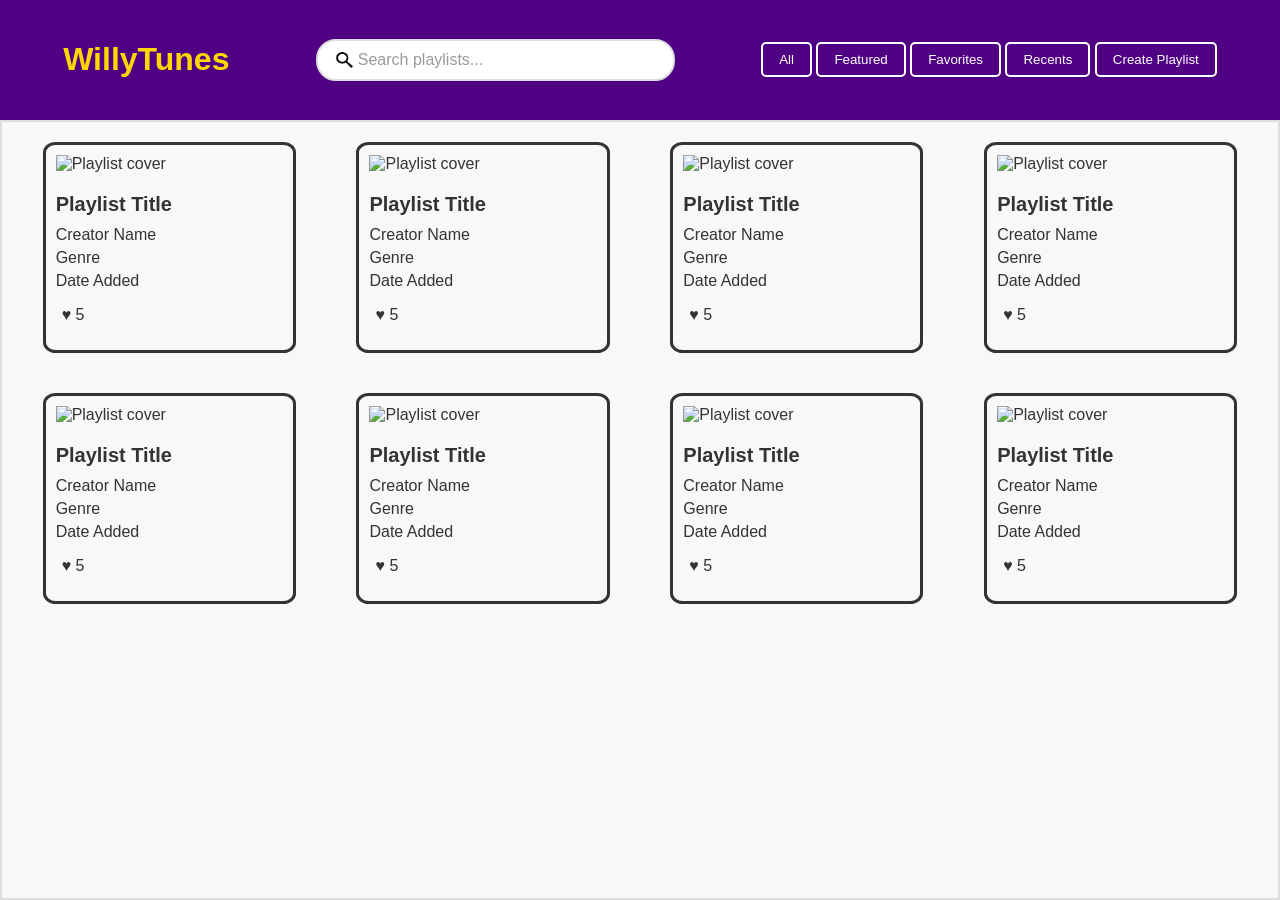
==== music-playlist-creator/index.html @ bd8ade13 "Implement milestone 1, adding html webpage, css styling, and modal tab with javascript" ====
<!DOCTYPE html>
<html lang="en">
<head>
    <meta charset="UTF-8">
    <meta name="viewport" content="width=device-width, initial-scale=1.0">
    
    <title>Music Playlist Explorer</title>
    <link rel="icon" type="image/x-icon" href="/images/favicon.ico">
    
    <link rel="stylesheet" href="style.css">
</head>
<body>
    <header>
        <h1>WillyTunes</h1>

        <form class="search-form">
            <img src="assets/img/magnifiying_glass_icon.png" alt="Search" class="search-icon">
            <input
            type="text"
            placeholder="Search playlists..."
            class="search-input"
            />
        </form>
        
        <section class="control-panel">
            
            <nav>
                <button class="nav-btn">All</button>
                <button class="nav-btn">Featured</button>
                <button class="nav-btn">Favorites</button>
                <button class="nav-btn">Recents</button>
                <button class="nav-btn" class="create-playlist-btn">Create Playlist</button>
            </nav>
        </section>

    </header>

    <main>
        <section class="playlist-cards">
            <article class="playlist-card" onclick="openPlaylistModal('Playlist Title', 'assets/img/playlist.png', 'Creator Name', [{title: 'Song 1', artist: 'Artist Name', album: 'Album Name', duration: '00:00', image: 'assets/img/song.png'}, {title: 'Song 2', artist: 'Artist Name', album: 'Album Name', duration: '00:00', image: 'assets/img/song.png'}, {title: 'Song 3', artist: 'Artist Name', album: 'Album Name', duration: '00:00', image: 'assets/img/song.png'}])">
                <img src="assets/img/playlist.png" alt="Playlist cover" class="playlist-cover">
                <h3 class="playlist-title">Playlist Title</h3>
                <p class="playlist-creator">Creator Name</p>
                <p class="playlist-genre">Genre</p>
                <p class="playlist-date">Date Added</p>
                <button class="like-btn" onclick="event.stopPropagation()">
                    <span class="heart-icon">♥</span>
                    <span class="like-count">5</span>
                </button>
            </article>

            <article class="playlist-card" onclick="openPlaylistModal('Playlist Title', 'assets/img/playlist.png', 'Creator Name', [{title: 'Song 1', artist: 'Artist Name', album: 'Album Name', duration: '00:00', image: 'assets/img/song.png'}, {title: 'Song 2', artist: 'Artist Name', album: 'Album Name', duration: '00:00', image: 'assets/img/song.png'}, {title: 'Song 3', artist: 'Artist Name', album: 'Album Name', duration: '00:00', image: 'assets/img/song.png'}])">
                <img src="assets/img/playlist.png" alt="Playlist cover" class="playlist-cover">
                <h3 class="playlist-title">Playlist Title</h3>
                <p class="playlist-creator">Creator Name</p>
                <p class="playlist-genre">Genre</p>
                <p class="playlist-date">Date Added</p>
                <button class="like-btn" onclick="event.stopPropagation()">
                    <span class="heart-icon">♥</span>
                    <span class="like-count">5</span>
                </button>
            </article>

            <article class="playlist-card" onclick="openPlaylistModal('Playlist Title', 'assets/img/playlist.png', 'Creator Name', [{title: 'Song 1', artist: 'Artist Name', album: 'Album Name', duration: '00:00', image: 'assets/img/song.png'}, {title: 'Song 2', artist: 'Artist Name', album: 'Album Name', duration: '00:00', image: 'assets/img/song.png'}, {title: 'Song 3', artist: 'Artist Name', album: 'Album Name', duration: '00:00', image: 'assets/img/song.png'}])">
                <img src="assets/img/playlist.png" alt="Playlist cover" class="playlist-cover">
                <h3 class="playlist-title">Playlist Title</h3>
                <p class="playlist-creator">Creator Name</p>
                <p class="playlist-genre">Genre</p>
                <p class="playlist-date">Date Added</p>
                <button class="like-btn" onclick="event.stopPropagation()">
                    <span class="heart-icon">♥</span>
                    <span class="like-count">5</span>
                </button>
            </article>

            <article class="playlist-card" onclick="openPlaylistModal('Playlist Title', 'assets/img/playlist.png', 'Creator Name', [{title: 'Song 1', artist: 'Artist Name', album: 'Album Name', duration: '00:00', image: 'assets/img/song.png'}, {title: 'Song 2', artist: 'Artist Name', album: 'Album Name', duration: '00:00', image: 'assets/img/song.png'}, {title: 'Song 3', artist: 'Artist Name', album: 'Album Name', duration: '00:00', image: 'assets/img/song.png'}])">
                <img src="assets/img/playlist.png" alt="Playlist cover" class="playlist-cover">
                <h3 class="playlist-title">Playlist Title</h3>
                <p class="playlist-creator">Creator Name</p>
                <p class="playlist-genre">Genre</p>
                <p class="playlist-date">Date Added</p>
                <button class="like-btn" onclick="event.stopPropagation()">
                    <span class="heart-icon">♥</span>
                    <span class="like-count">5</span>
                </button>
            </article>

            <article class="playlist-card" onclick="openPlaylistModal('Playlist Title', 'assets/img/playlist.png', 'Creator Name', [{title: 'Song 1', artist: 'Artist Name', album: 'Album Name', duration: '00:00', image: 'assets/img/song.png'}, {title: 'Song 2', artist: 'Artist Name', album: 'Album Name', duration: '00:00', image: 'assets/img/song.png'}, {title: 'Song 3', artist: 'Artist Name', album: 'Album Name', duration: '00:00', image: 'assets/img/song.png'}])">
                <img src="assets/img/playlist.png" alt="Playlist cover" class="playlist-cover">
                <h3 class="playlist-title">Playlist Title</h3>
                <p class="playlist-creator">Creator Name</p>
                <p class="playlist-genre">Genre</p>
                <p class="playlist-date">Date Added</p>
                <button class="like-btn" onclick="event.stopPropagation()">
                    <span class="heart-icon">♥</span>
                    <span class="like-count">5</span>
                </button>
            </article>

            <article class="playlist-card" onclick="openPlaylistModal('Playlist Title', 'assets/img/playlist.png', 'Creator Name', [{title: 'Song 1', artist: 'Artist Name', album: 'Album Name', duration: '00:00', image: 'assets/img/song.png'}, {title: 'Song 2', artist: 'Artist Name', album: 'Album Name', duration: '00:00', image: 'assets/img/song.png'}, {title: 'Song 3', artist: 'Artist Name', album: 'Album Name', duration: '00:00', image: 'assets/img/song.png'}])">
                <img src="assets/img/playlist.png" alt="Playlist cover" class="playlist-cover">
                <h3 class="playlist-title">Playlist Title</h3>
                <p class="playlist-creator">Creator Name</p>
                <p class="playlist-genre">Genre</p>
                <p class="playlist-date">Date Added</p>
                <button class="like-btn" onclick="event.stopPropagation()">
                    <span class="heart-icon">♥</span>
                    <span class="like-count">5</span>
                </button>
            </article>

            <article class="playlist-card" onclick="openPlaylistModal('Playlist Title', 'assets/img/playlist.png', 'Creator Name', [{title: 'Song 1', artist: 'Artist Name', album: 'Album Name', duration: '00:00', image: 'assets/img/song.png'}, {title: 'Song 2', artist: 'Artist Name', album: 'Album Name', duration: '00:00', image: 'assets/img/song.png'}, {title: 'Song 3', artist: 'Artist Name', album: 'Album Name', duration: '00:00', image: 'assets/img/song.png'}])">
                <img src="assets/img/playlist.png" alt="Playlist cover" class="playlist-cover">
                <h3 class="playlist-title">Playlist Title</h3>
                <p class="playlist-creator">Creator Name</p>
                <p class="playlist-genre">Genre</p>
                <p class="playlist-date">Date Added</p>
                <button class="like-btn" onclick="event.stopPropagation()">
                    <span class="heart-icon">♥</span>
                    <span class="like-count">5</span>
                </button>
            </article>

            <article class="playlist-card" onclick="openPlaylistModal('Playlist Title', 'assets/img/playlist.png', 'Creator Name', [{title: 'Song 1', artist: 'Artist Name', album: 'Album Name', duration: '00:00', image: 'assets/img/song.png'}, {title: 'Song 2', artist: 'Artist Name', album: 'Album Name', duration: '00:00', image: 'assets/img/song.png'}, {title: 'Song 3', artist: 'Artist Name', album: 'Album Name', duration: '00:00', image: 'assets/img/song.png'}])">
                <img src="assets/img/playlist.png" alt="Playlist cover" class="playlist-cover">
                <h3 class="playlist-title">Playlist Title</h3>
                <p class="playlist-creator">Creator Name</p>
                <p class="playlist-genre">Genre</p>
                <p class="playlist-date">Date Added</p>
                <button class="like-btn" onclick="event.stopPropagation()">
                    <span class="heart-icon">♥</span>
                    <span class="like-count">5</span>
                </button>
            </article>

            <!-- Modal Structure -->
            <div id="playlist-modal" class="modal">
                <div class="modal-content">
                    <span class="close">&times;</span>

                    <div class="modal-header">
                        <img id="modal-playlist-image" src="" alt="Playlist Image" class="modal-playlist-cover">
                        <div class="modal-header-info">
                            <h2 id="modal-playlist-name"></h2>
                            <p id="modal-playlist-creator"></p>
                        </div>
                    </div>

                    <div id="modal-song-list" class="modal-song-list"></div>
                </div>
            </div>

        </section>
    </main>

    <footer>
    </footer>
    <script src="data/data.js"></script>
    <script src="script.js"></script>
</body>
</html>
---- music-playlist-creator/style.css ----
body {
    font-family: -apple-system, BlinkMacSystemFont, 'Segoe UI', Roboto, 'Helvetica Neue', sans-serif;
    margin: 0;
    padding: 0;
    background-color: #f8f8f8;
    display: flex;
    flex-direction: column;
    justify-content: space-between;
    min-height: 100vh;
    color: #333;
}

header {
    display: flex;
    justify-content: space-around;
    align-items: center;
    background-color: #500082;
    color: white;
    padding: 20px;
}

header h1 {
    color:#FFD700;
}

.control-panel {
    display: flex;
    gap: 10px;
}

.search-form {
    position: relative;
    display: flex;
    align-items: center;

}

.search-icon {
    position: absolute;
    left: 1px;
    width: 55px;
    height: 28px;
}

.search-input {
    padding: 10px 15px 10px 40px;
    border: 2px solid #ddd;
    border-radius: 20px;
    font-size: 16px;
    width: 300px;
    transition: border-color 0.3s ease;
    
}

.search-input:focus {
    outline: none;
    border-color: #500082;
    box-shadow: 0 0 8px rgba(80, 0, 130, 0.3);
}

.search-input:hover {
    border-color:#FFD700;
}

.search-input::placeholder {
    color: #999;
}

main {
    border: solid;
    border: 2px solid #ddd;
    flex: 1;
}

.playlist-cards {
    display: flex;
    flex-wrap: wrap;
    gap: 40px;
    padding: 20px;
    justify-content: space-evenly;
}

.playlist-card {
    width: 20%;
    border-radius: 5%;
    border: solid;
    overflow: hidden;
    padding-bottom: 15px;
    transition: 0.2s;
    cursor: pointer;
}

.playlist-card:hover {
    transform: translateY(-10px) scale(1.02);
    box-shadow: 0 15px 30px rgba(0,0,0,0.3);
    border-color: #FFD700;
}

.playlist-card .playlist-cover {
    width: calc(100% - 20px);
    height: auto;
    aspect-ratio: 1 / 1;
    object-fit: cover;
    margin: 10px;
}

.playlist-title {
    font-size: 20px;
    font-weight: bold;
    margin: 10px;
}

.playlist-creator,
.playlist-genre,
.playlist-date {
    font-size: 16px;
    margin: 5px 10px;
}

.like-btn {
    margin: 10px;
    font-size: 16px;
    border: none;
    background: none;
    color: #333;
    cursor: pointer;
    transition: color 0.3s ease;
    outline: none;
}

.like-btn:hover {
    color: #500082;
}

.nav-btn {
    background: none;
    border: 2px solid white;
    color: white;
    padding: 8px 16px;
    cursor: pointer;
    border-radius: 5px;
    transition: all 0.3s ease;
}

.nav-btn:hover {
    background-color: #FFD700;
    color: #500082;
    border-color: #FFD700;
}


/* modal */

.modal {
    display: none;
    position: fixed;
    z-index: 1000;
    left: 0;
    top: 0;
    width: 100%;
    height: 100%;
    overflow: auto;
    background-color: rgba(0, 0, 0, 0.5);
}

.modal-content {
    background-color: white;
    margin: 5% auto;
    padding: 30px;
    border-radius: 10px;
    width: 60%;
    max-width: 700px;
    box-shadow: 0 10px 40px rgba(80, 0, 130, 0.4);
    border: 3px solid #500082;
}

.close {
    color: #500082;
    float: right;
    font-size: 28px;
    font-weight: bold;
    cursor: pointer;
}

.close:hover,
.close:focus {
    color: #FFD700;
}

.modal-header {
    display: flex;
    gap: 20px;
    margin-bottom: 30px;
    align-items: flex-start;
    padding-bottom: 20px;
    border-bottom: 2px solid #FFD700;
}

.modal-playlist-cover {
    width: 150px;
    height: 150px;
    object-fit: cover;
    border-radius: 8px;
    border: 2px solid #500082;
}

.modal-header-info h2 {
    margin: 0 0 10px 0;
    font-size: 24px;
    color: #500082;
}

.modal-header-info p {
    margin: 0;
    color: #666;
}

.modal-song-list {
    display: flex;
    flex-direction: column;
    gap: 10px;
}

.song-card {
    display: flex;
    align-items: center;
    gap: 15px;
    padding: 15px;
    border: 2px solid #ddd;
    border-radius: 8px;
    transition: border-color 0.3s ease;
}

.song-card:hover {
    border-color: #FFD700;
}

.song-card img {
    width: 60px;
    height: 60px;
    object-fit: cover;
    border-radius: 5px;
}

.song-info {
    flex: 1;
}

.song-info h4 {
    margin: 0 0 5px 0;
    font-size: 16px;
    color: #500082;
}

.song-info p {
    margin: 0;
    font-size: 14px;
    color: #666;
}

.song-duration {
    color: #500082;
    font-size: 14px;
    font-weight: bold;
}
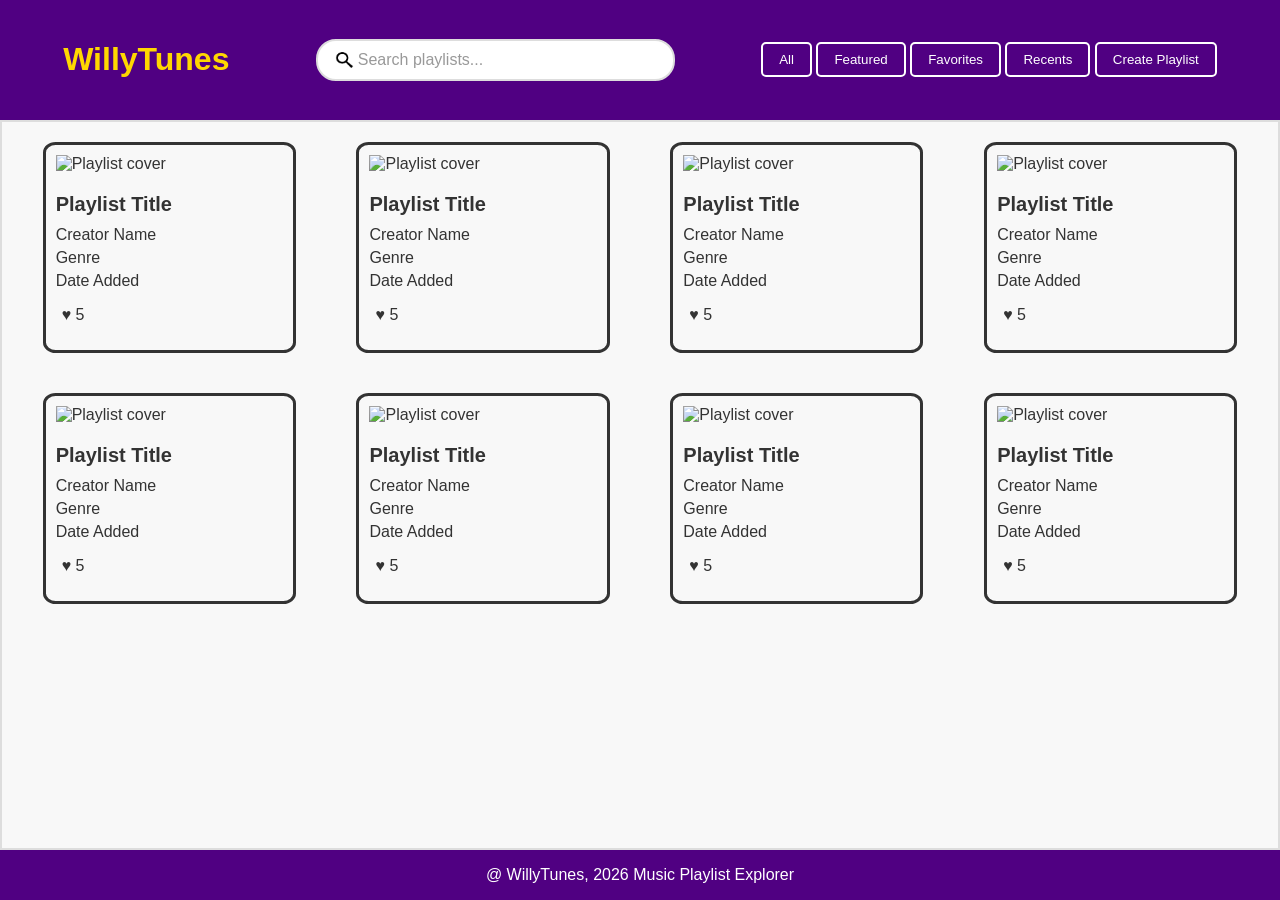
==== commit 42a5b57a: "Implement media querying to allow to work better for mobile" ====
--- a/music-playlist-creator/index.html
+++ b/music-playlist-creator/index.html
@@ -21,9 +21,14 @@
             class="search-input"
             />
         </form>
-        
+
+        <button class="hamburger-btn" onclick="toggleMenu()">
+            <span></span>
+            <span></span>
+            <span></span>
+        </button>
+
         <section class="control-panel">
-            
             <nav>
                 <button class="nav-btn">All</button>
                 <button class="nav-btn">Featured</button>
@@ -154,6 +159,7 @@
     </main>
 
     <footer>
+        <p>@ WillyTunes, 2026 Music Playlist Explorer</p>
     </footer>
     <script src="data/data.js"></script>
     <script src="script.js"></script>
--- a/music-playlist-creator/style.css
+++ b/music-playlist-creator/style.css
@@ -17,6 +17,13 @@
     background-color: #500082;
     color: white;
     padding: 20px;
+}
+
+footer {
+    background-color: #500082;
+    color: white;
+    display: flex;
+    justify-content: center;
 }
 
 header h1 {
@@ -264,4 +271,161 @@
     font-weight: bold;
 }
 
- +/* Hamburger Menu */
+.hamburger-btn {
+    display: none;
+    flex-direction: column;
+    background: none;
+    border: none;
+    cursor: pointer;
+    padding: 5px;
+}
+
+.hamburger-btn span {
+    width: 25px;
+    height: 3px;
+    background-color: #FFD700;
+    margin: 3px 0;
+    transition: 0.3s;
+}
+
+/* Media Queries */
+
+/* Desktop (default - already set above) */
+
+/* Tablet: 768px - 1024px */
+@media (max-width: 1024px) {
+    header {
+        flex-wrap: wrap;
+        justify-content: space-between;
+    }
+
+    .hamburger-btn {
+        display: flex;
+    }
+
+    .control-panel {
+        display: none;
+        width: 100%;
+        order: 4;
+        margin-top: 10px;
+    }
+
+    .control-panel.active {
+        display: block;
+    }
+
+    .control-panel nav {
+        display: flex;
+        flex-direction: column;
+        gap: 10px;
+    }
+
+    .nav-btn {
+        width: 100%;
+        padding: 12px;
+    }
+
+    .playlist-card {
+        width: 40%;
+    }
+
+    .search-input {
+        width: 250px;
+    }
+}
+
+/* Mobile: up to 767px */
+@media (max-width: 767px) {
+    header {
+        flex-wrap: wrap;
+        justify-content: space-between;
+        padding: 15px;
+    }
+
+    header h1 {
+        font-size: 24px;
+        order: 1;
+    }
+
+    .search-form {
+        order: 2;
+        flex: 1;
+        margin: 0 15px;
+    }
+
+    .search-input {
+        width: 100%;
+        font-size: 14px;
+        padding: 8px 12px 8px 35px;
+    }
+
+    .search-icon {
+        width: 40px;
+        height: 20px;
+    }
+
+    .hamburger-btn {
+        display: flex;
+        order: 3;
+    }
+
+    .control-panel {
+        display: none;
+        width: 100%;
+        order: 4;
+        margin-top: 10px;
+    }
+
+    .control-panel.active {
+        display: block;
+    }
+
+    .control-panel nav {
+        display: flex;
+        flex-direction: column;
+        gap: 10px;
+    }
+
+    .nav-btn {
+        width: 100%;
+        padding: 12px;
+    }
+
+    .playlist-cards {
+        gap: 20px;
+        padding: 15px;
+    }
+
+    .playlist-card {
+        width: 100%;
+    }
+
+    .modal-content {
+        width: 90%;
+        padding: 20px;
+        margin: 10% auto;
+    }
+
+    .modal-header {
+        flex-direction: column;
+        align-items: center;
+        text-align: center;
+    }
+
+    .modal-playlist-cover {
+        width: 120px;
+        height: 120px;
+    }
+
+    .song-card {
+        flex-direction: column;
+        align-items: flex-start;
+        text-align: left;
+    }
+
+    .song-card img {
+        width: 100%;
+        height: auto;
+    }
+}
